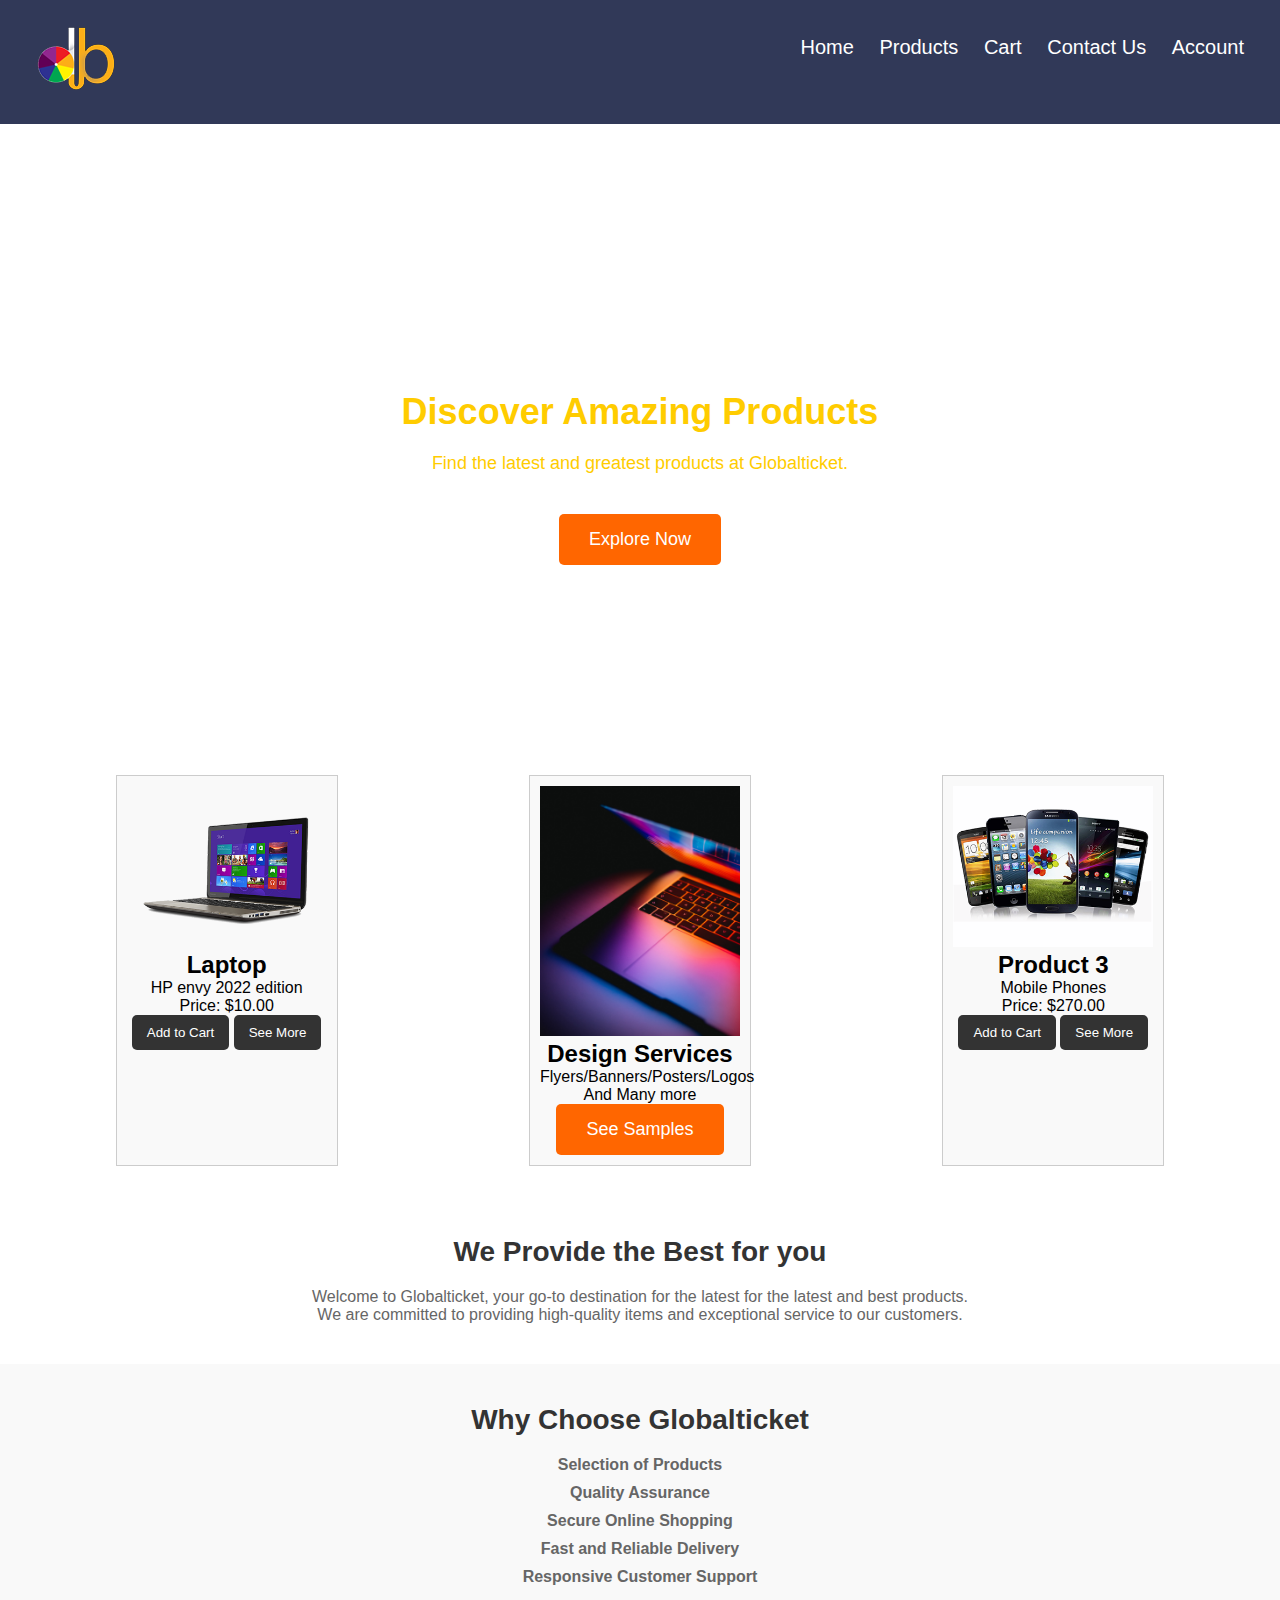
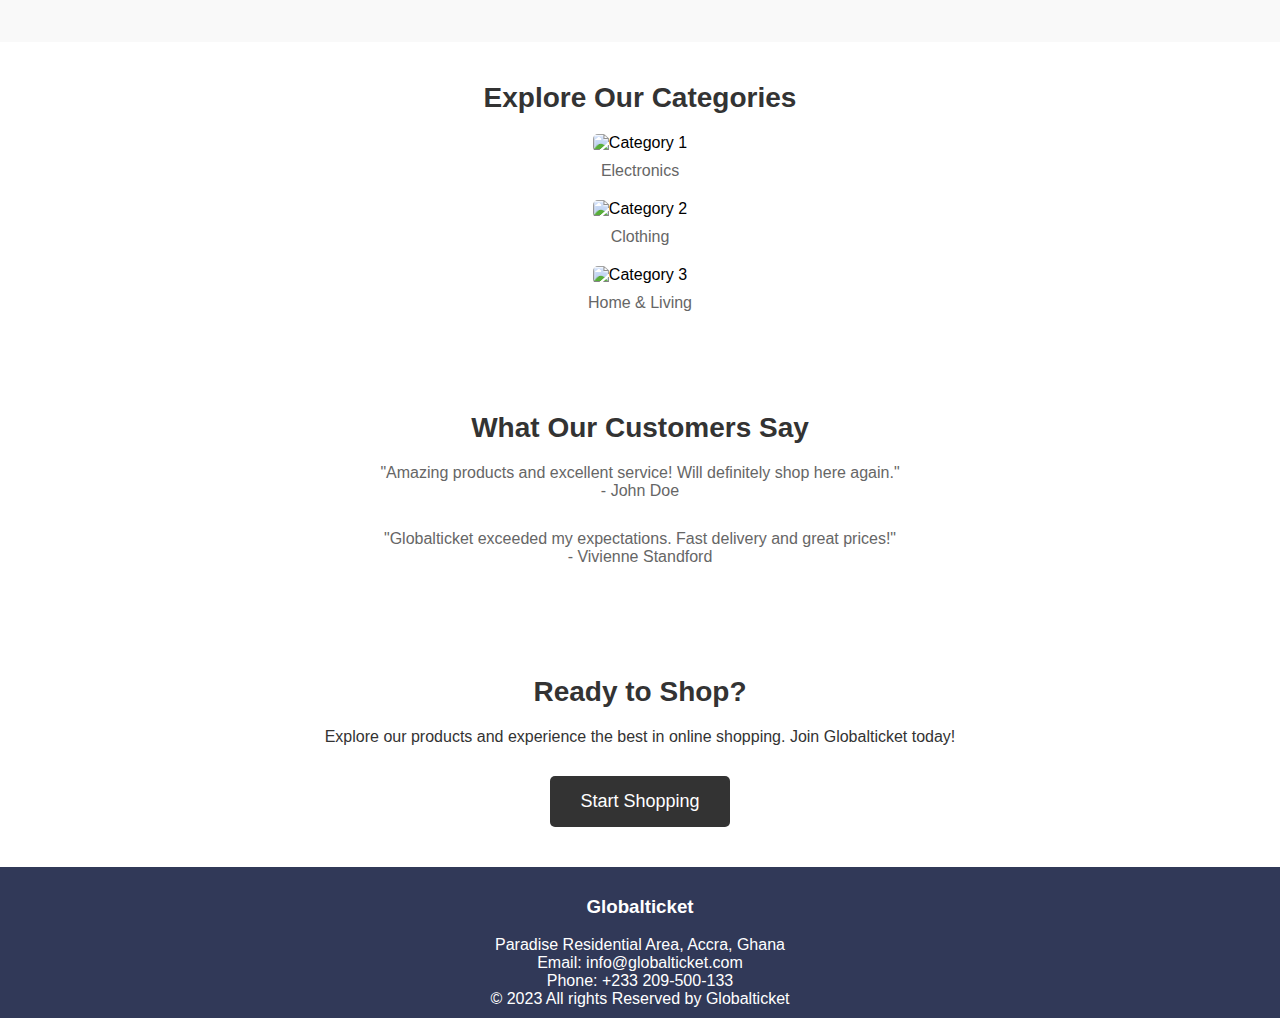
==== index.html @ 1ffaf7fc "Modifying the styles to suit mobile screen displays" ====
<!DOCTYPE html>
<html lang="en">
<head>
    <meta charset="UTF-8">
    <meta name="viewport" content="width=device-width, initial-scale=1.0">
    <link rel="icon" href="images/logo1.png" type="image/gif" />
    <title>Globalticket website</title>
    <link rel="stylesheet" type="text/css" href="css/style.css">
</head>
<body>
    <header>
        <!--Header logo-->
    <!-- <header class="hero-header">
        <link rel="icon" href="images/logo.png" type="image/gif" />
        <div class="logo-container">
        <a href="{{ url_for('index') }}" class="logo">
            <img src="images/logo.png" alt="Globalticket Logo">
        </a>
        </div> -->

        <div class="logo-container">
            <a href="/index.html" class="logo">
                <img src="images/logo.png" alt="Globalticket Logo">
            </a>
            </div>

    <!--Navigation tabs on the site-->
    <div class="header-content-alignment">       
        <nav>
            <ul>
                <li><a href="/index.html">Home</a></li>
                <li><a href="/product_list.html">Products</a></li>
                <li><a href="/cart.html">Cart</a></li>
                <li><a href="/contact_us.html">Contact Us</a></li>
                <li><a href="/account.html">Account</a></li>                
            </ul>
        </nav>
    
    </div>
    </header>
    
    
    
    <!--Introduction header-->
    <section class="hero-section hero-section-index">
        <h1>Welcome to Globalticket</h1>
        <h2>Discover Amazing Products</h2>
        <p>Find the latest and greatest products at Globalticket.</p>
        <a href="/products_list.html" class="explore-button">Explore Now</a>
    </section>

    <!--List of available products on the site-->
    <section class="product-list-index">
        <article class="product-index">
            <img src="/images/laptop-img.png" alt="Product 1">
            <h2>Laptop</h2>
            <p>HP envy 2022 edition</p>
            <p>Price: $10.00</p>
            <button>Add to Cart</button>
            <button>See More</button>
        </article>
        <article class="product-index">
            <img src="/images/Macbook.jpg" alt="Graphic designs">
            <h2>Design Services</h2>
            <p>Flyers/Banners/Posters/Logos</p>
            <p>And Many more</p>
            <!-- <button>Add to Cart</button> -->
            <!-- <button>See More</button> -->
            <a href="/graphic_designs.html" class="explore-button">See Samples</a>
        </article>
        <article class="product-index">
            <img src="/images/mobile-img.png" alt="Product 3">
            <h2>Product 3</h2>
            <p>Mobile Phones</p>
            <p>Price: $270.00</p>
            <button>Add to Cart</button>
            <button>See More</button>
        </article>
        
    </section>

    <!--Brief section about us-->
    <section class="about-section">
        <h2>We Provide the Best for you</h2>
        <p>
            Welcome to Globalticket, your go-to destination for the latest for the latest and best products. 
            <br>We are committed to providing high-quality items and exceptional service to our customers.
        </p>

    </section>

    <!--Benefits section-->
    <section class="benefits-section">
        <h2>Why Choose Globalticket</h2>
        <ul>
        <strong>
            <li>Selection of Products</li>
            <li>Quality Assurance</li>
            <li>Secure Online Shopping</li>
            <li>Fast and Reliable Delivery</li>
            <li>Responsive Customer Support</li>
        </strong>
        </ul>
    </section>

    <!--Category of services we deal with -->
    <section class="categories-section">
        <h2>Explore Our Categories</h2>
        <div class="category">
            <img src="images/category1.jpg" alt="Category 1">
            <p>Electronics</p>
        </div>
        <div class="category">
            <img src="images/category2.jpg" alt="Category 2">
            <p>Clothing</p>
        </div>
        <div class="category">
            <img src="images/category3.jpg" alt="Category 3">
            <p>Home & Living</p>
        </div>
    </section>

    <!--Section for testimonials -->
    <section class="testimonials-section">
        <h2>What Our Customers Say</h2>
        <div class="testimonial">
            <p>"Amazing products and excellent service! Will definitely shop here again."</p>
            <p>- John Doe</p>
        </div>
        <div class="testimonial">
            <p>"Globalticket exceeded my expectations. Fast delivery and great prices!"</p>
            <p>- Vivienne Standford</p>
        </div>
    </section>

    <!--Call-to-Action Section -->
    <section class="cta-section">
        <h2>Ready to Shop?</h2>
        <p>Explore our products and experience the best in online shopping. Join Globalticket today!</p>
        <a href="product_list.html" class="explore-button">Start Shopping</a>
    </section>

    <footer>
        <h3>Globalticket</h3>
            <p>Paradise Residential Area, Accra, Ghana</p>
            <p>Email: info@globalticket.com</p>
            <p>Phone: +233 209-500-133</p>
        <p>&copy; 2023 All rights Reserved by Globalticket</p>
    </footer>
</body>
</html>
---- css/style.css ----
/* Reset some default styles */
body, h1, h2, p {
    margin: 0;
    padding: 0;
}

/* Style the header */
header {
    background-color: #333;
    color: #fff;
    text-align: center;
    padding: 10px 0;
    overflow: hidden; /* Clear the float */
}

header h1 {
    font-size: 24px;
}

/* Style the navigation menu */
nav ul {
    list-style-type: none;
    text-align: right;
    font-size: 20px;
}

nav ul li {
    display: inline;
    margin-right: 20px;
}

nav a {
    color: #fff;
    text-decoration: none;
}

nav li a:hover {
    background-color: #ffcc00; /* Change the background color on hover to light yellow */
}

/* Style the product list */
.product-list {
    display: flex;
    flex-wrap: wrap;
    justify-content: space-around;
    margin: 20px;
}

.product {
    border: 1px solid #ccc;
    padding: 10px;
    margin: 10px;
    text-align: center;
    max-width: 200px;
    background-color: #f9f9f9;
}

.product img {
    max-width: 100%;
}

.product button {
    background-color: #333;
    color: #fff;
    border: none;
    padding: 5px 10px;
    cursor: pointer;
}

/* Style the product list-index page */
.product-list-index {
    display: flex;
    flex-wrap: wrap;
    justify-content: space-around;
    margin: 20px;
}

.product-index {
    border: 1px solid #ccc;
    padding: 10px;
    margin: 10px;
    text-align: center;
    max-width: 200px;
    background-color: #f9f9f9;
}

.product-index img {
    max-width: 100%;
}

/* product-index button {
    background-color: #333; 
    color: #fff;
    border: none;
    padding: 5px 10px;
    cursor: pointer;
} */

/* Style the footer for the index.html page */
body footer {
    text-align: center;
    padding: 10px 0;
    background-color: #313958;
    color: #fff; /*colour for the footer text>*/
}

/* contact_us page*/

body {
    font-family: 'Arial', sans-serif;
    margin: 0;
    padding: 0;
    
}

header {
    background-color: #313958;
    color: #fff;
    text-align: center;
    padding: 1em;
    overflow: hidden; /* Clear the float */
}

.contact-form {
    max-width: 600px;
    margin: 20px auto;
    padding: 20px;
    border: 1px solid #ddd;
    border-radius: 5px;
    background-color: #f5f5f5;
}

label {
    display: block;
    margin-bottom: 8px;
}

input,
textarea {
    width: 100%;
    padding: 8px;
    margin-bottom: 15px;
    box-sizing: border-box;
}

button {
    background-color: #333;
    color: #fff;
    padding: 10px 15px;
    border: none;
    border-radius: 5px;
    cursor: pointer;
}

button:hover {
    background-color: #555;
}

/* footer {
    text-align: center;
    padding: 10px;
    background-color: #333;
    color: #fff;
} */


.hero-section-index {
    background-image: url('/images/black-friday-sales-arrangement-with-shopping-cart.jpg');
    background-size: cover;
    color: #fff;
    text-align: center;
    padding: 180px 20px;
}

.hero-section-products {
    background-image: url('/images/modern-stationary-collection-arrangement.jpg');
    background-size: cover;
    /*color: #fff;*/
    text-align: center;
    padding: 180px 20px;
}

.graphics {
    background-image: url('/images/graphic_background.jpg');
    background-size: cover;
    text-align: center;
    padding: 180px 20px;
    }

.hero-section-products h2,
.hero-section-products p {
    color: #fff;
}

.graphics {
    /* color: #fff; */
    color: #ffcc00;
    text-align: center;
}

.graphics h1 {
    color:#fff;
    font-size: 36px;
}

.graphics p{
    font-size: 24px;
}

.hero-section h2 {
    font-size: 36px;
    margin-bottom: 20px;
    margin-top: 50px;
    color: #ffcc00;
}

.hero-section p {
    font-size: 18px;
    margin-bottom: 40px;
    margin-top: 20px;
    color: #ffcc00;
}

.explore-button {
    display: inline-block;
    background-color: #ff6600; /* Orange color */
    color: #fff;
    padding: 15px 30px;
    font-size: 18px;
    text-decoration: none;
    border-radius: 5px;
    transition: background-color 0.3s ease;
}

.explore-button:hover {
    background-color: #e65c00; /* Darker shade on hover */
}

/* Update product entry styles if needed */
.product {
    border: 1px solid #ddd;
    padding: 50px;
    margin: 50px;
    text-align: center;
    max-width: 200px;
    background-color: #f9f9f9;
    transition: transform 0.3s ease;
}

.product:hover {
    transform: scale(1.05);
}

.hero-header {
    position: relative;
    text-align: center;
    color: #fff;
}

/* Container for the logo */
.logo-container {
    float: left;
}

/* Container for the header content (title and navigation) */
/* This aligns the navigation items */
.header-content{
    /* float: center; */
    text-align: right;
    max-width: 70%; /* Adjust the width as needed */
    background-color: #313958;
}

/* Adjustments for smaller screens */
@media screen and (max-width: 768px) {
    /* Reset the float for responsiveness */
    .logo-container,
     .header-content {
        float: none;
        text-align: right;
        max-width: 100%;
    } 
}

/* Style the about-section */
.about-section {
    text-align: center;
    padding: 40px;
}

.about-section h2 {
    font-size: 28px;
    margin-bottom: 20px;
    color: #333;
}

.about-section p {
    font-size: 16px;
    color: #666;
}

/* Style the benefits-section */
.benefits-section {
    background-color: #f9f9f9;
    padding: 40px;
    text-align: center;
}

.benefits-section h2 {
    font-size: 28px;
    margin-bottom: 20px;
    color: #333;
}

.benefits-section ul {
    list-style-type: none;
    padding: 0;
}

.benefits-section li {
    font-size: 16px;
    color: #666;
    margin-bottom: 10px;
}

/* Style the categories-section */
.categories-section {
    background-color: #fff;
    padding: 40px;
    text-align: center;
}

.categories-section h2 {
    font-size: 28px;
    margin-bottom: 20px;
    color: #333;
}

.category {
    margin-bottom: 20px;
}

.category img {
    max-width: 100%;
    border-radius: 5px;
}

.category p {
    font-size: 16px;
    color: #666;
    margin-top: 10px;
}

/* Style the testimonials-section */
.testimonials-section {
    padding: 40px;
    text-align: center;
}

.testimonials-section h2 {
    font-size: 28px;
    margin-bottom: 20px;
    color: #333;
}

.testimonial {
    margin-bottom: 30px;
}

.testimonial p {
    font-size: 16px;
    color: #666;
}

.testimonial strong {
    font-weight: bold;
    color: #333;
}

/* Style the cta-section */
.cta-section {
    color: #333;
    text-align: center;
    padding: 40px;
}

.cta-section h2 {
    font-size: 28px;
    margin-bottom: 20px;
}

.cta-section p {
    font-size: 16px;
    margin-bottom: 30px;
}

.cta-section .explore-button {
    display: inline-block;
    background-color: #333;
    color: #fff;
    padding: 15px 30px;
    font-size: 18px;
    text-decoration: none;
    border-radius: 5px;
    transition: background-color 0.3s ease;
}

.cta-section .explore-button:hover {
    background-color: #555;
}

.hero-section-products h2,
.hero-section-products p {
    color: #fff;
    font-size: 24px; 
}

/* Add these styles for product boxes */
.product-graphics {
    border: 1px solid #ccc;
    padding: 70px;
    margin: 10px;
    text-align: center;
    max-width: 200px;
    background-color: #f9f9f9;
}

.product-graphics img {
    max-width: 100%;
}

.product-graphics button {
    background-color: #333;
    color: #fff;
    border: none;
    padding: 5px 10px;
    cursor: pointer;
}

.product-graphics button:hover {
    background-color: #555;
}

/* Adjustments for smaller screens */
@media screen and (max-width: 768px) {
    .product-graphics {
        max-width: 100%; /* Adjust the width as needed for smaller screens */
    }

    header h1 {
        font-size: 20px; /* Adjust the font size for smaller screens */
    }

    nav ul {
        font-size: 16px; /* Adjust the font size for the navigation menu on smaller screens */
    }

    nav ul li {
        display: block;
        margin-right: 0;
        margin-bottom: 10px; /* Add some space between navigation items */
    }

    .product, .product-index, .product-graphics {
        max-width: 100%; /* Adjust the width for product boxes on smaller screens */
        padding: 20px; /* Adjust the padding for better spacing on smaller screens */
    }

    .hero-section h2,
    .hero-section p,
    .hero-section-products h2,
    .hero-section-products p,
    .graphics h1,
    .graphics p {
        font-size: 24px; /* Adjust the font size for hero sections and graphics on smaller screens */
    }

    .cta-section h2,
    .cta-section p {
        font-size: 20px; /* Adjust the font size for CTA section on smaller screens */
        margin-bottom: 20px; /* Add some space between heading and paragraph */
    }

    .cta-section .explore-button {
        font-size: 16px; /* Adjust the font size for the explore button on smaller screens */
    }

    /* Add more specific adjustments as needed */
}
}
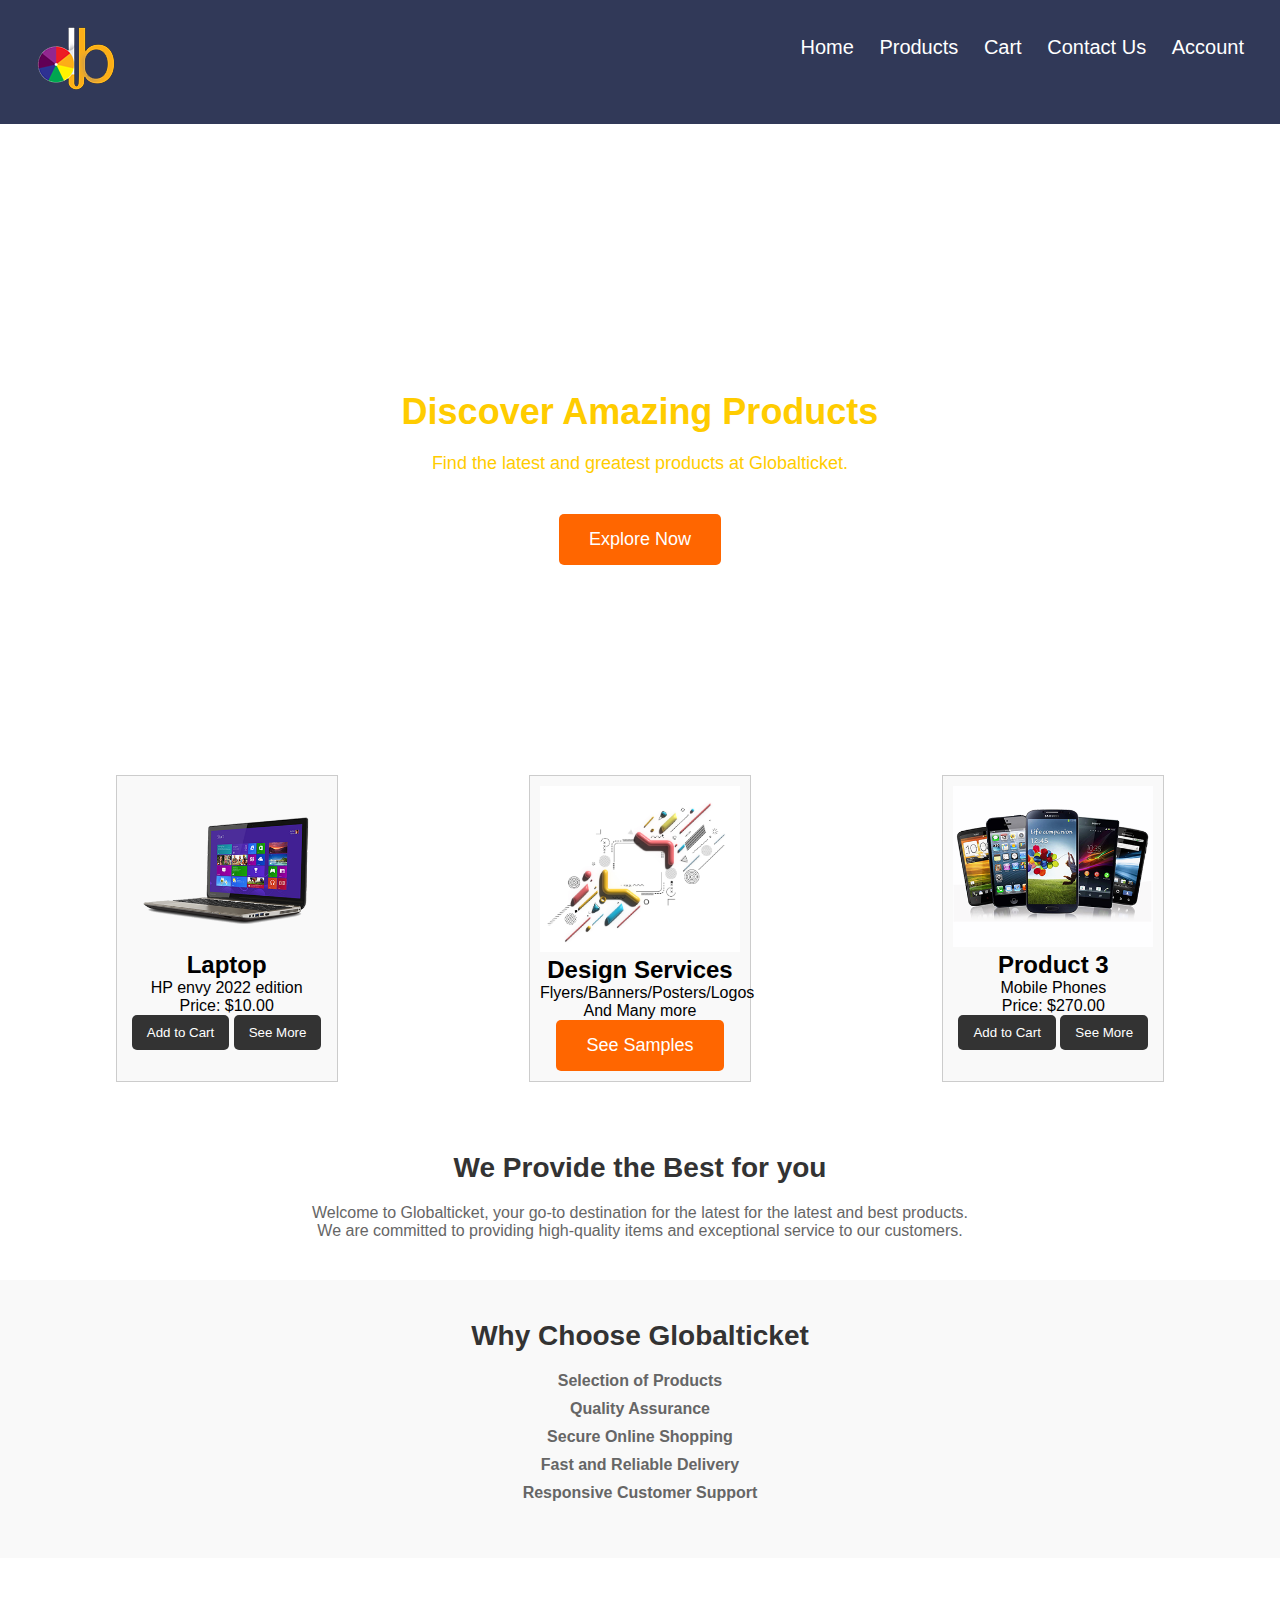
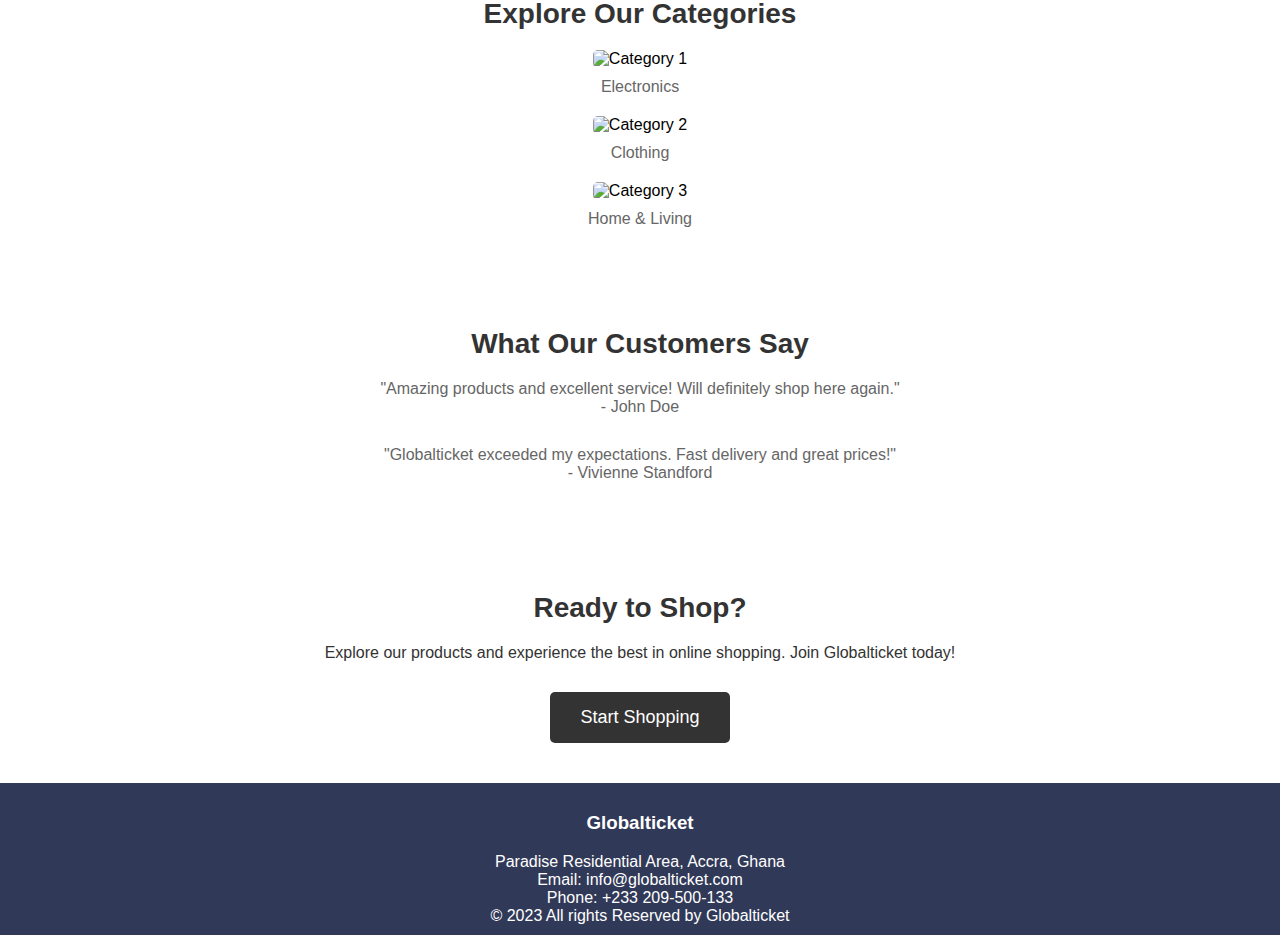
==== commit 98317707: "Updated homepage" ====
--- a/index.html
+++ b/index.html
@@ -60,7 +60,7 @@
             <button>See More</button>
         </article>
         <article class="product-index">
-            <img src="/images/Macbook.jpg" alt="Graphic designs">
+            <img src="/images/abstract-banner-lego-art-poster-design.jpg" alt="Graphic designs">
             <h2>Design Services</h2>
             <p>Flyers/Banners/Posters/Logos</p>
             <p>And Many more</p>
--- a/css/style.css
+++ b/css/style.css
@@ -165,7 +165,7 @@
 
 
 .hero-section-index {
-    background-image: url('/images/black-friday-sales-arrangement-with-shopping-cart.jpg');
+    background-image: url('/images/top-view-work-desk-with-coffee-keyboard.jpg');
     background-size: cover;
     color: #fff;
     text-align: center;
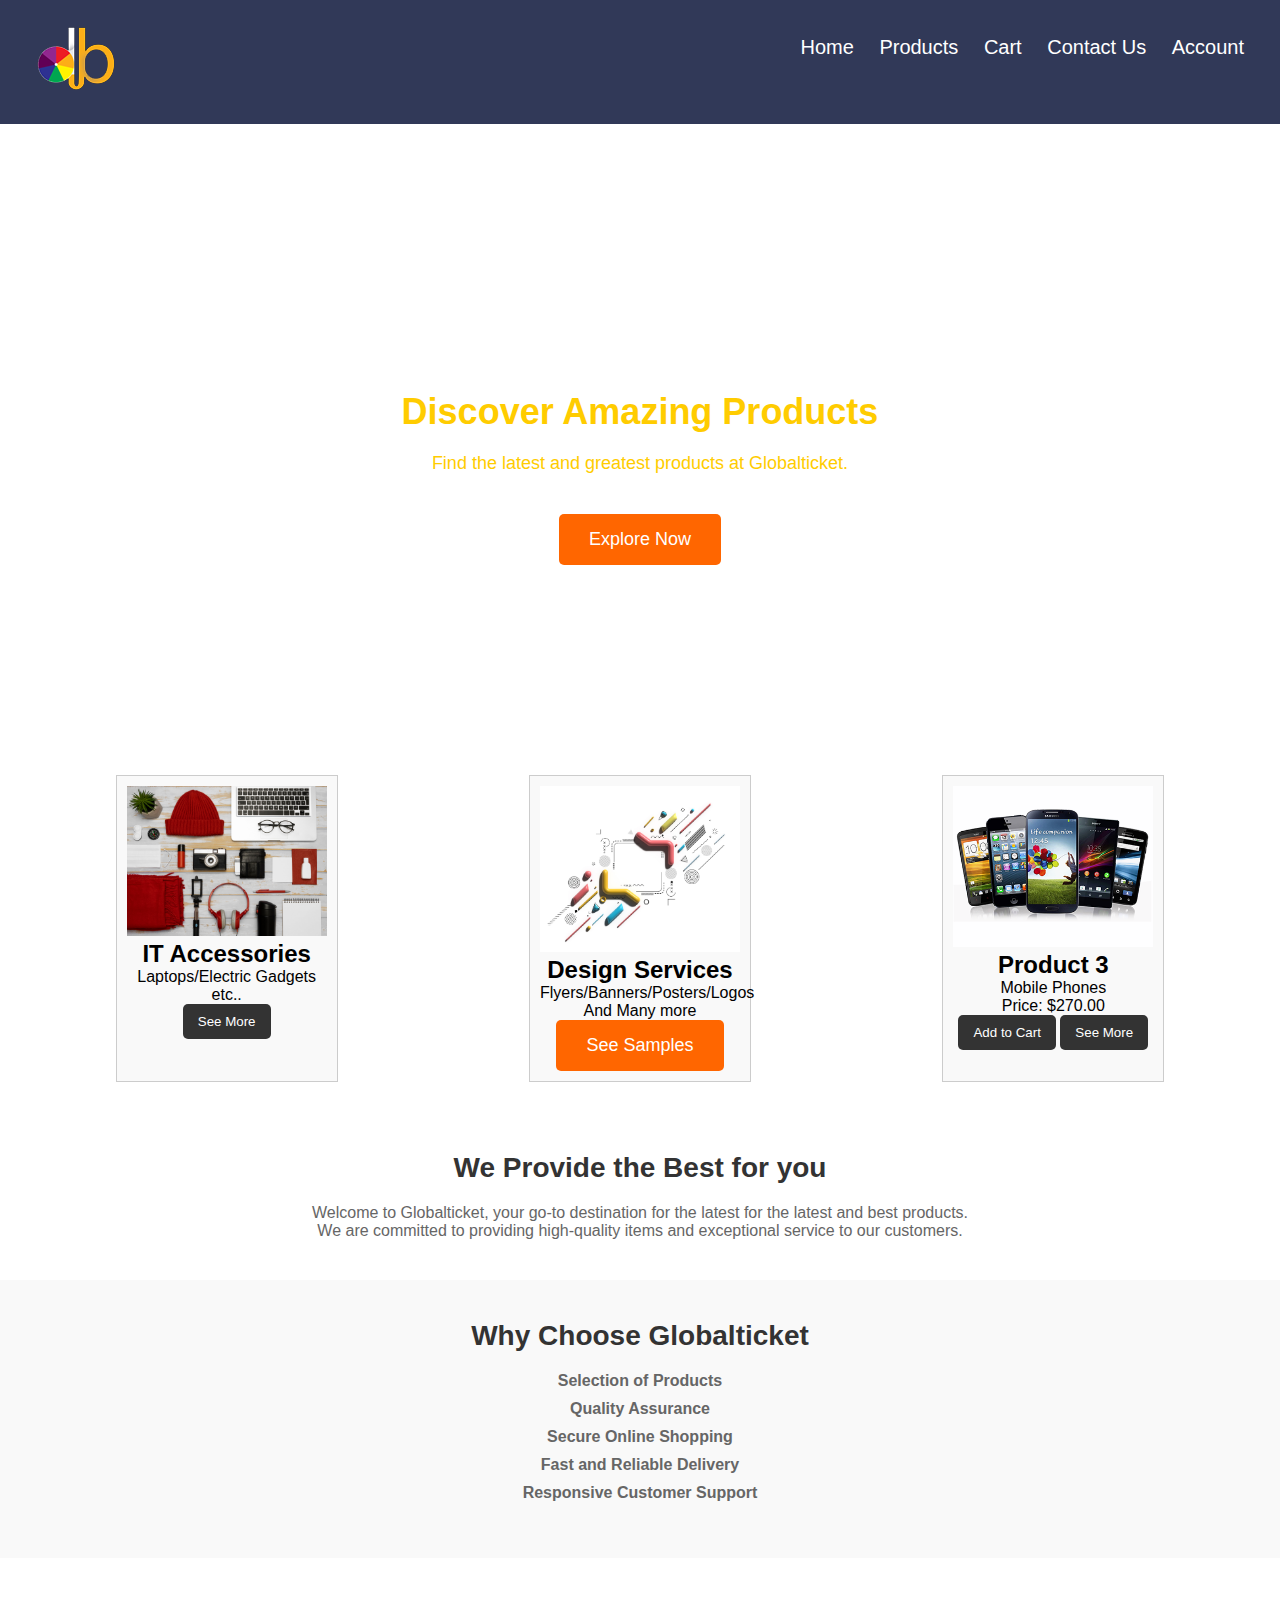
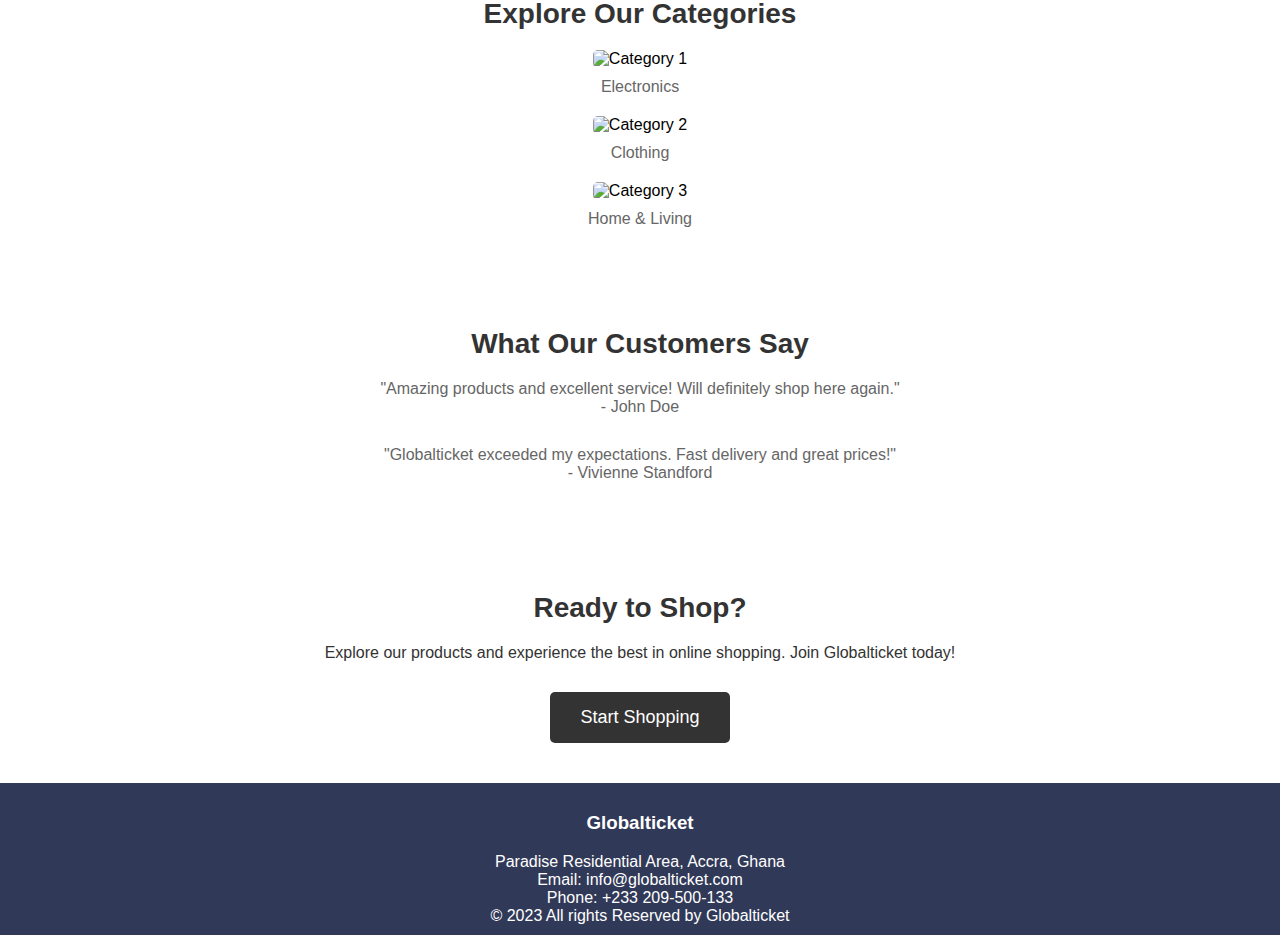
==== commit 0fde1c72: "Updated homepage" ====
--- a/index.html
+++ b/index.html
@@ -52,12 +52,10 @@
     <!--List of available products on the site-->
     <section class="product-list-index">
         <article class="product-index">
-            <img src="/images/laptop-img.png" alt="Product 1">
-            <h2>Laptop</h2>
-            <p>HP envy 2022 edition</p>
-            <p>Price: $10.00</p>
-            <button>Add to Cart</button>
-            <button>See More</button>
+            <img src="/images/travel-still-life-pack.jpg" alt="Product 1">
+            <h2>IT Accessories</h2>
+            <p>Laptops/Electric Gadgets etc..</p>
+            <button href="/products_list.html">See More</button>
         </article>
         <article class="product-index">
             <img src="/images/abstract-banner-lego-art-poster-design.jpg" alt="Graphic designs">
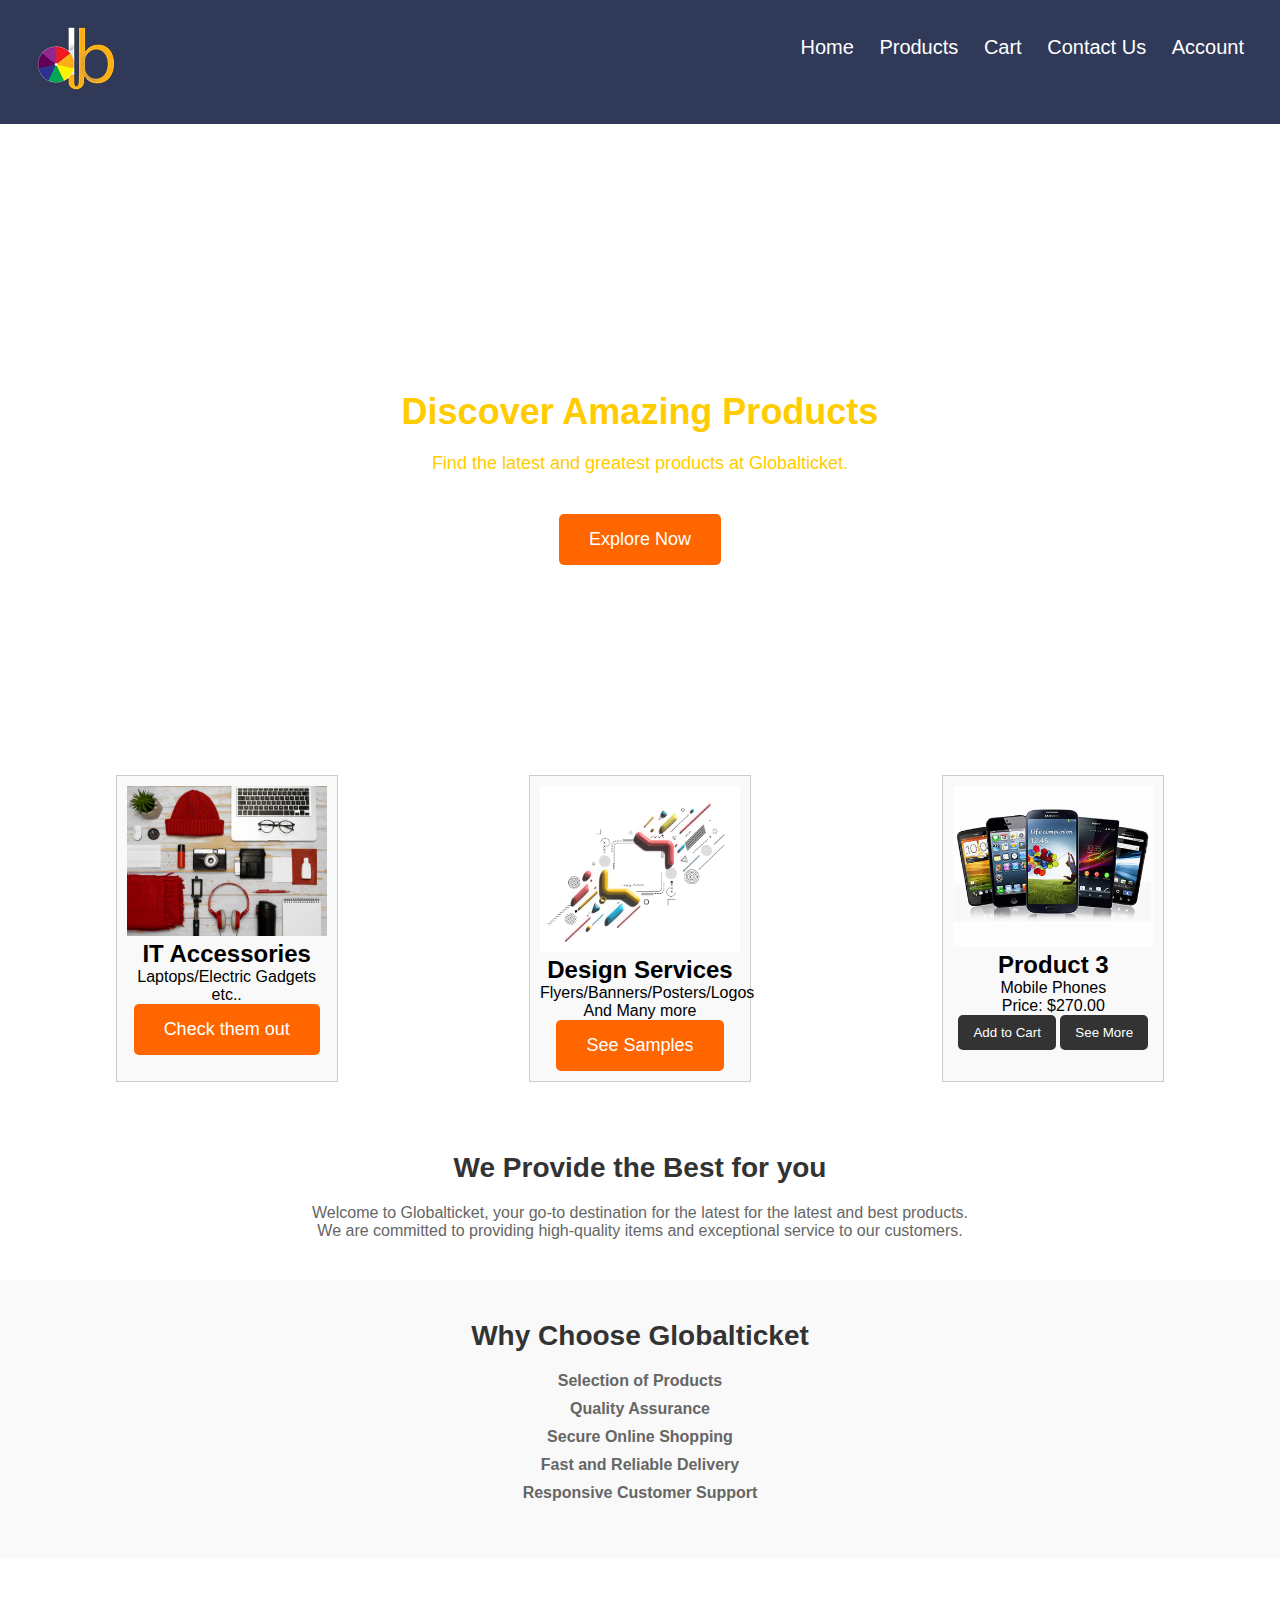
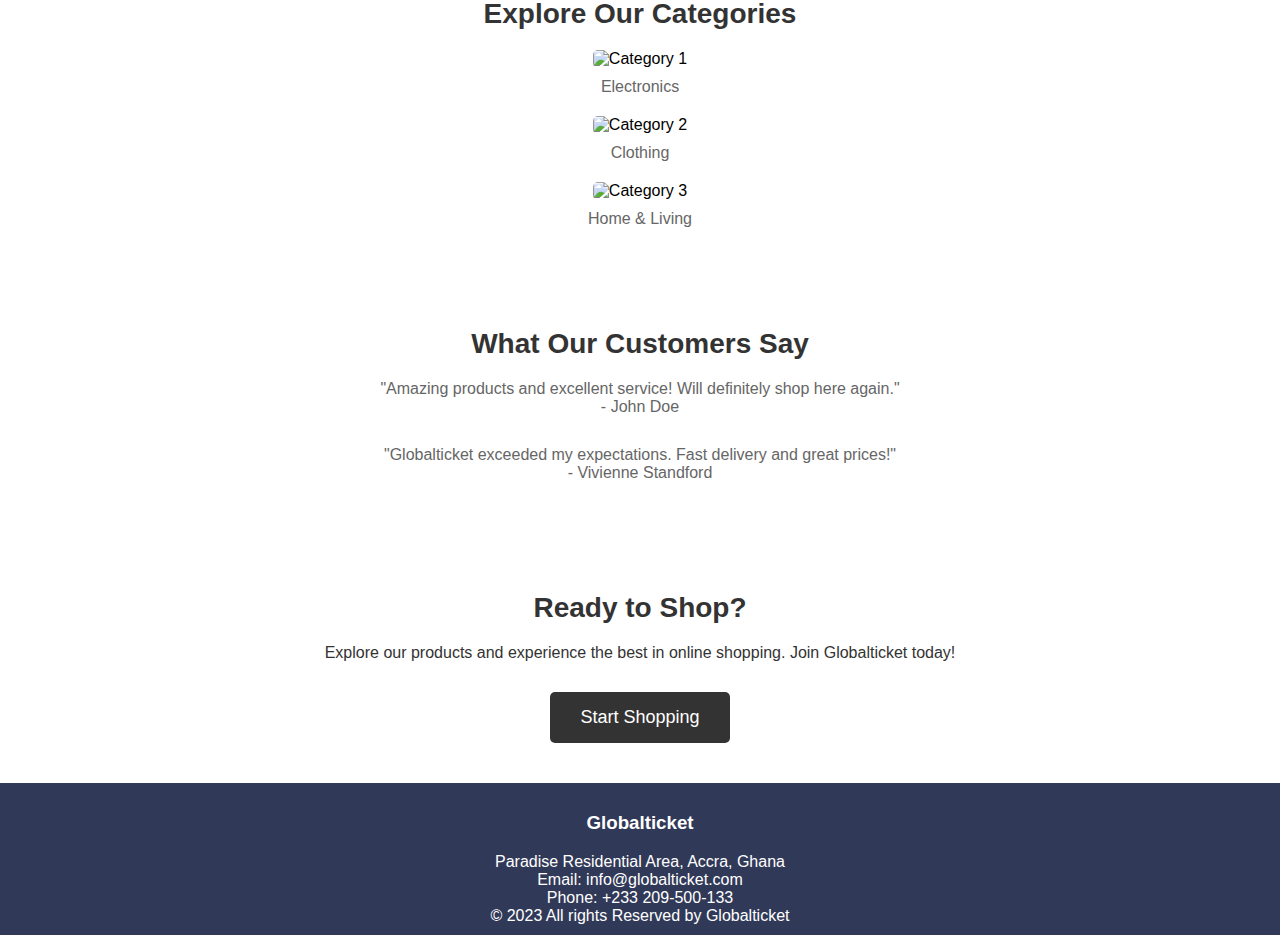
==== commit 91ca0404: "Updated homepage" ====
--- a/index.html
+++ b/index.html
@@ -46,7 +46,7 @@
         <h1>Welcome to Globalticket</h1>
         <h2>Discover Amazing Products</h2>
         <p>Find the latest and greatest products at Globalticket.</p>
-        <a href="/products_list.html" class="explore-button">Explore Now</a>
+        <a href="/product_list.html" class="explore-button">Explore Now</a>
     </section>
 
     <!--List of available products on the site-->
@@ -55,7 +55,7 @@
             <img src="/images/travel-still-life-pack.jpg" alt="Product 1">
             <h2>IT Accessories</h2>
             <p>Laptops/Electric Gadgets etc..</p>
-            <button href="/products_list.html">See More</button>
+            <a href="/product_list.html" class="explore-button">Check them out</a>
         </article>
         <article class="product-index">
             <img src="/images/abstract-banner-lego-art-poster-design.jpg" alt="Graphic designs">
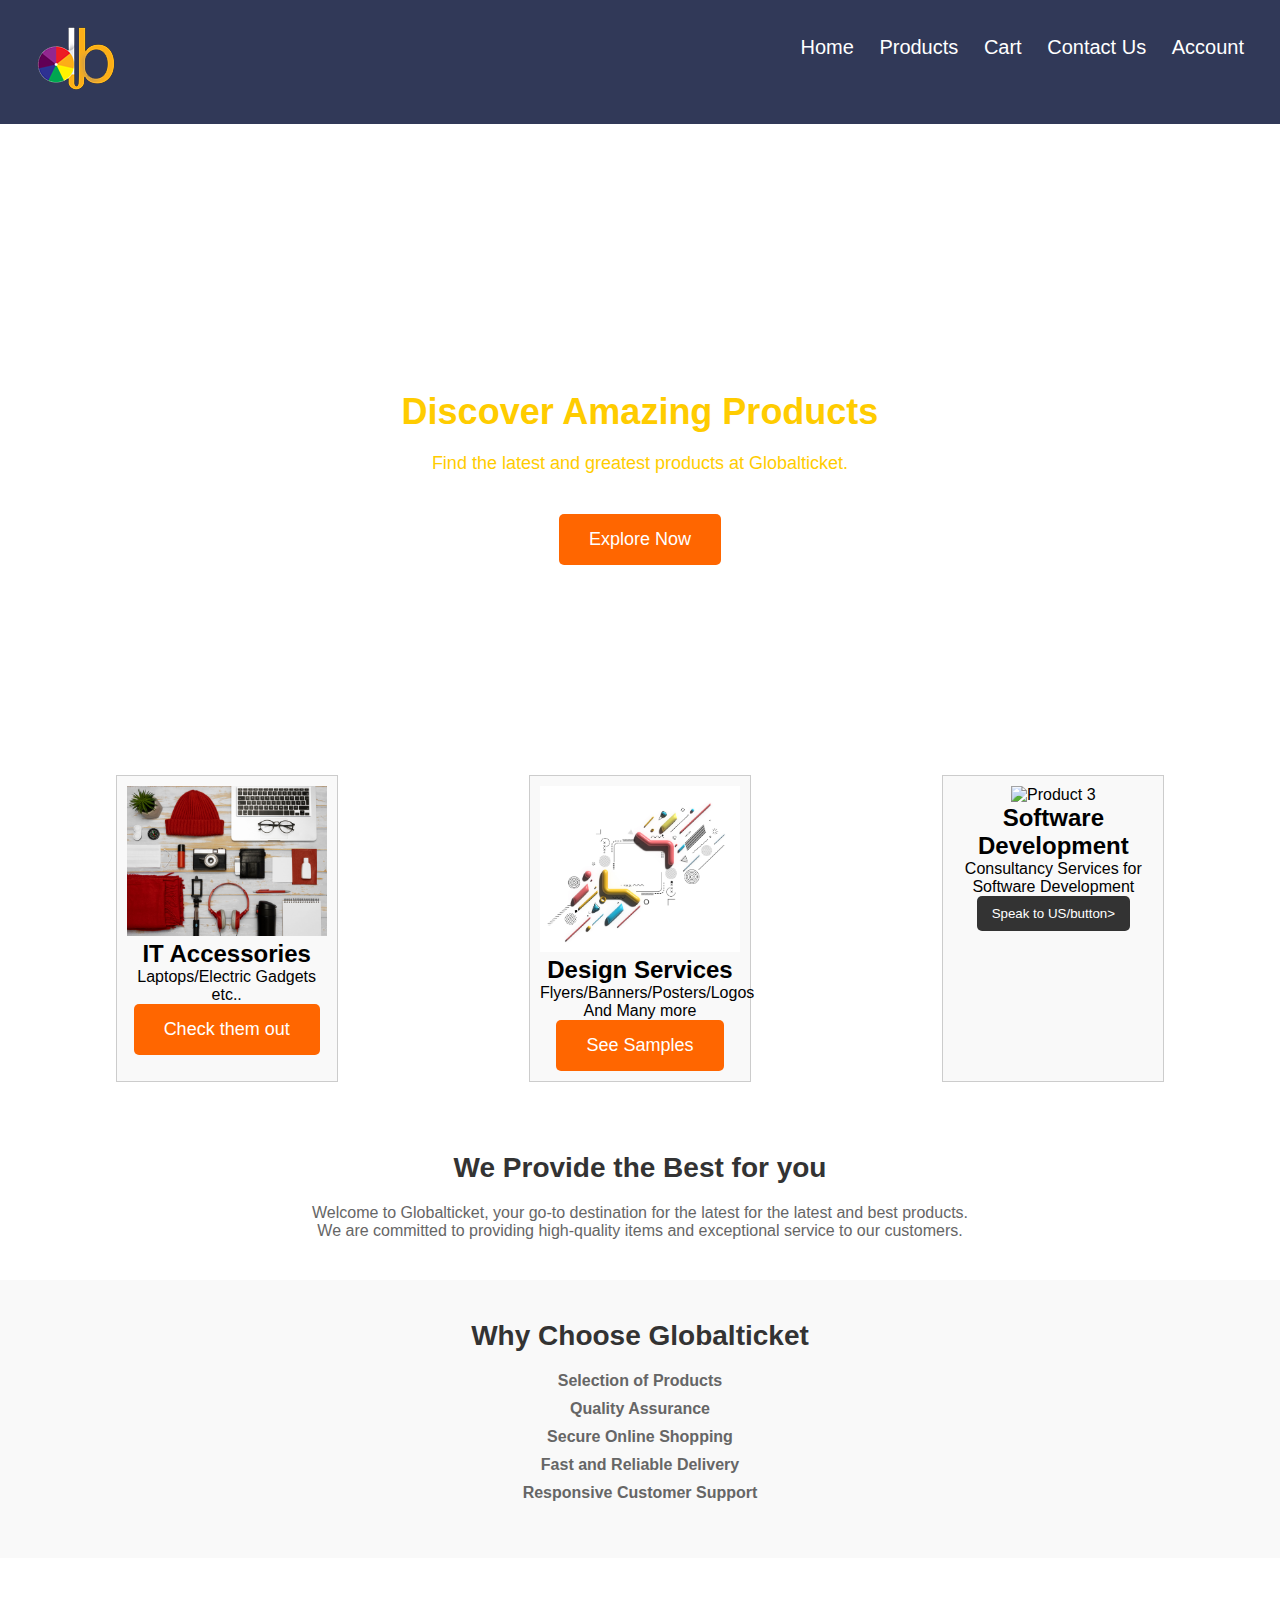
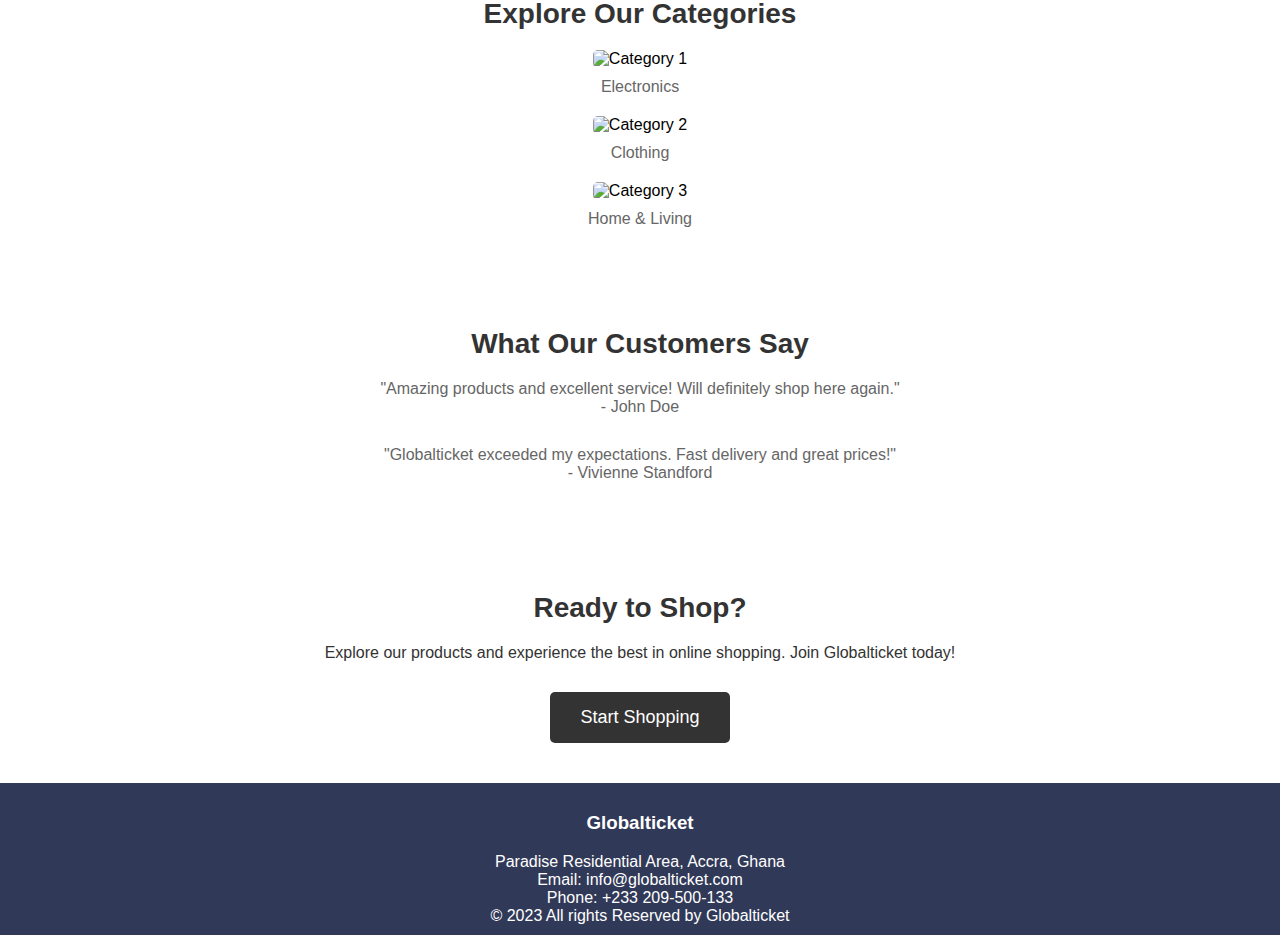
==== commit 8ac4f3a0: "Updated homepage" ====
--- a/index.html
+++ b/index.html
@@ -67,12 +67,10 @@
             <a href="/graphic_designs.html" class="explore-button">See Samples</a>
         </article>
         <article class="product-index">
-            <img src="/images/mobile-img.png" alt="Product 3">
-            <h2>Product 3</h2>
-            <p>Mobile Phones</p>
-            <p>Price: $270.00</p>
-            <button>Add to Cart</button>
-            <button>See More</button>
+            <img src="static/images/mobile-img.png" alt="Product 3">
+            <h2>Software Development</h2>
+            <p>Consultancy Services for Software Development</p>
+            <button>Speak to US/button>
         </article>
         
     </section>
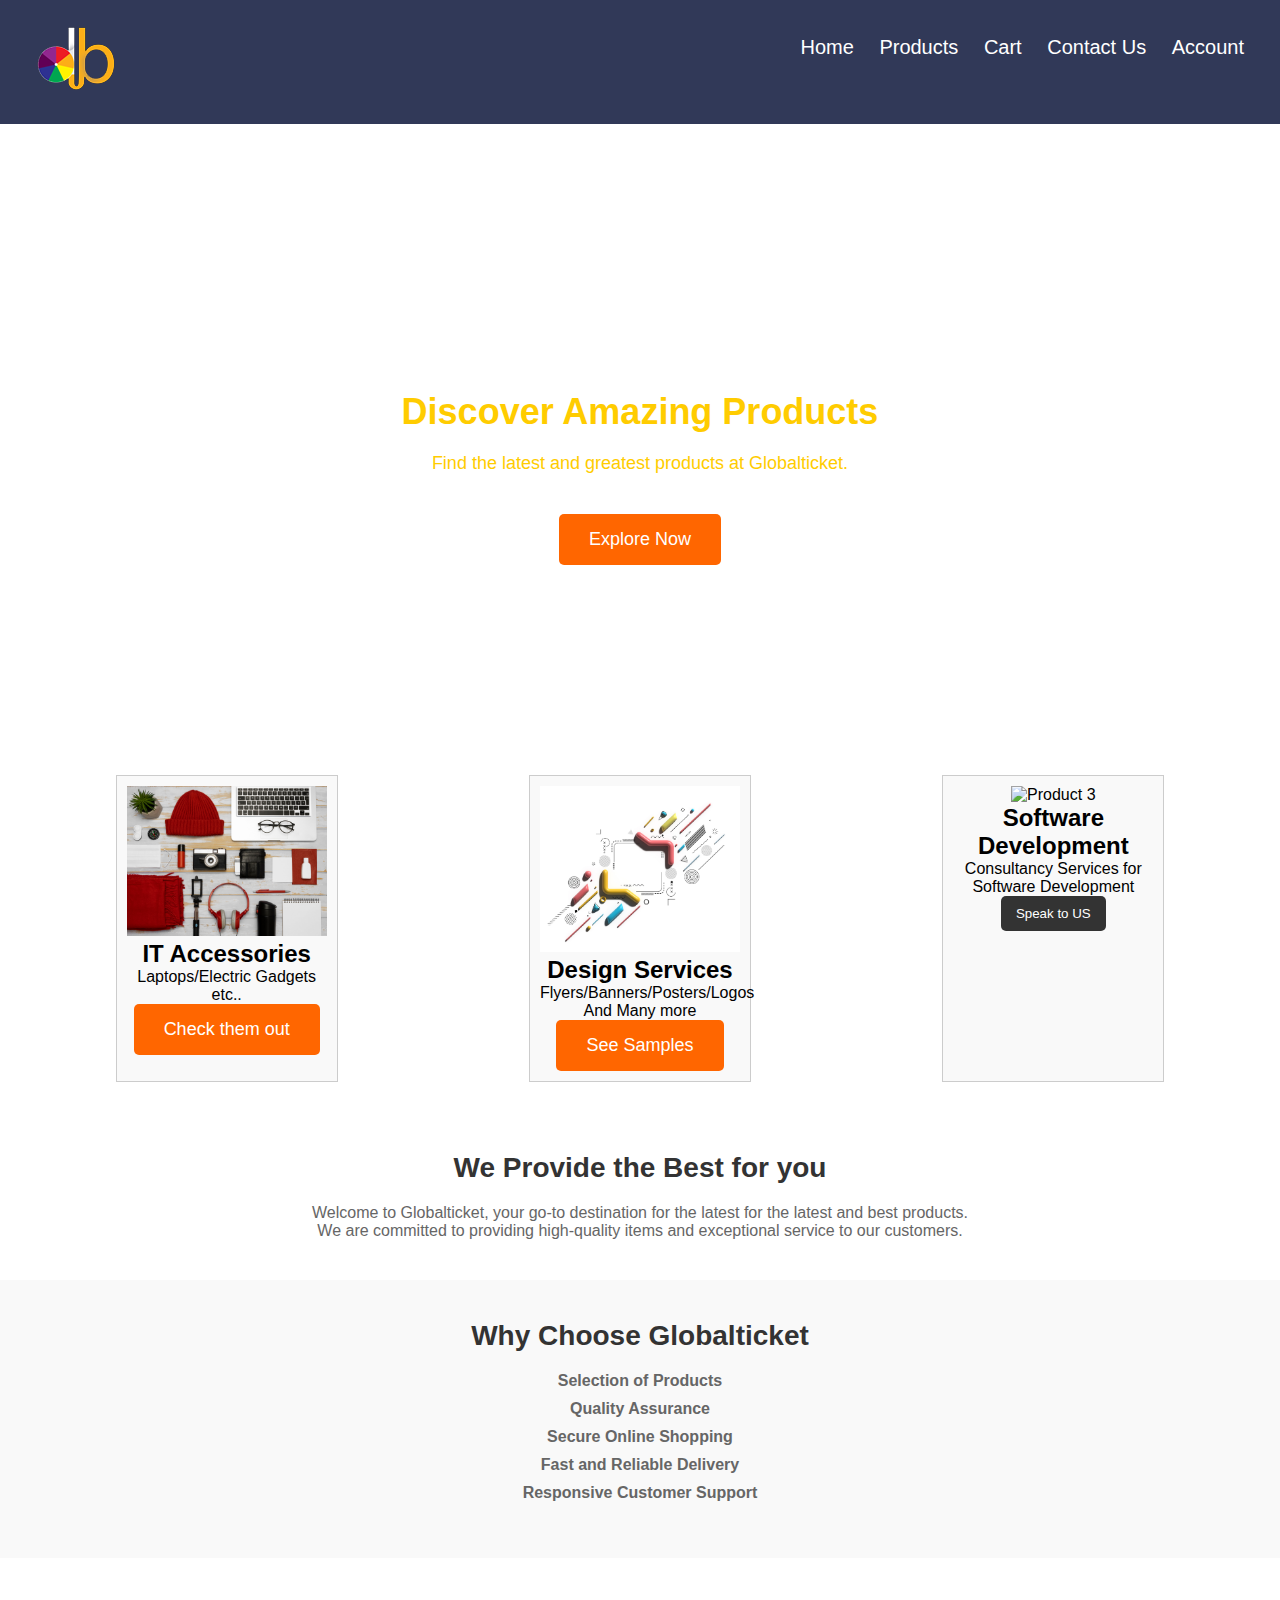
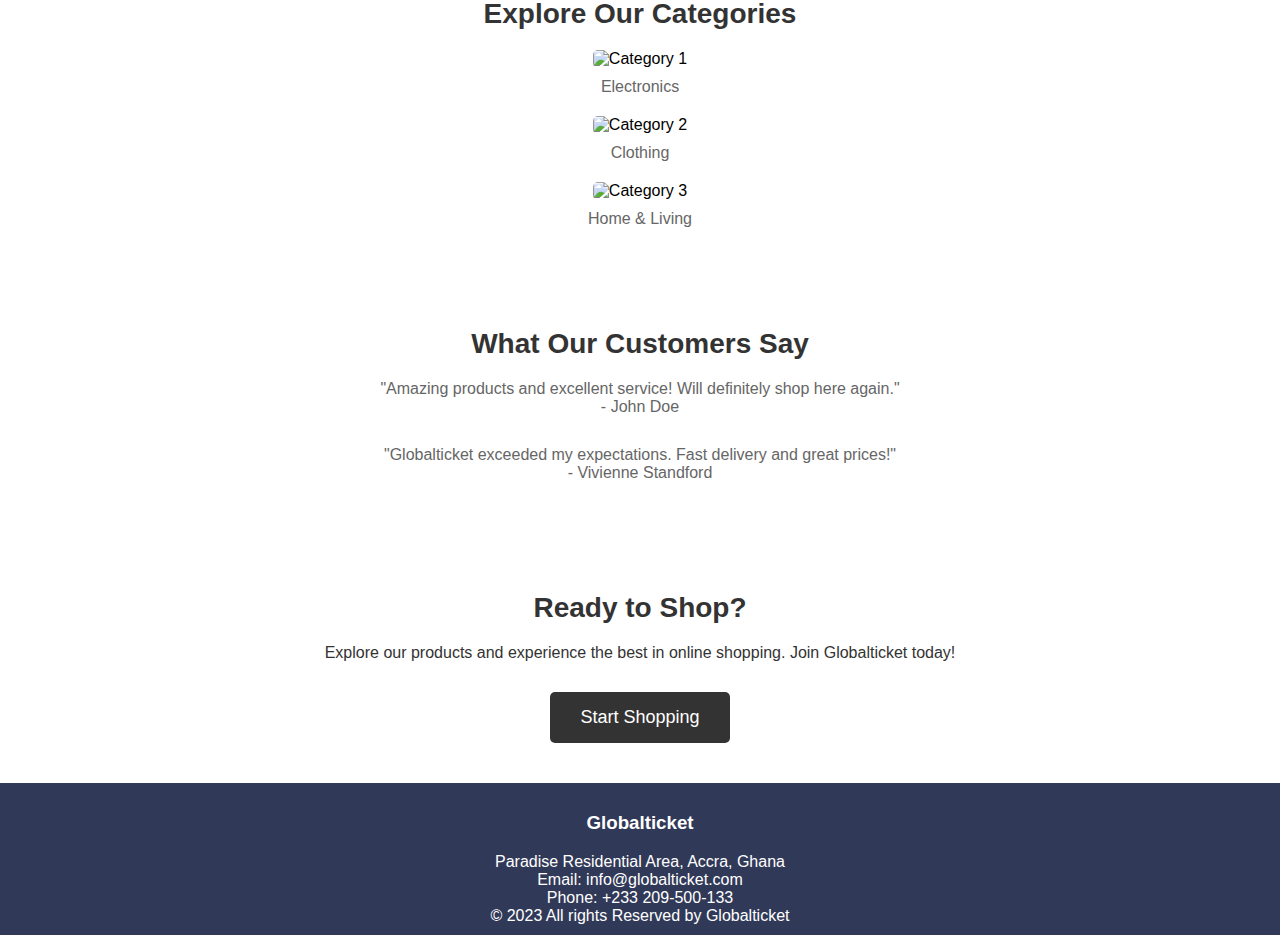
==== commit a72f0ee8: "Updated homepage" ====
--- a/index.html
+++ b/index.html
@@ -67,10 +67,10 @@
             <a href="/graphic_designs.html" class="explore-button">See Samples</a>
         </article>
         <article class="product-index">
-            <img src="static/images/mobile-img.png" alt="Product 3">
+            <img src="static/images/programming-background-collage.jpg" alt="Product 3">
             <h2>Software Development</h2>
             <p>Consultancy Services for Software Development</p>
-            <button>Speak to US/button>
+            <button>Speak to US</button>
         </article>
         
     </section>
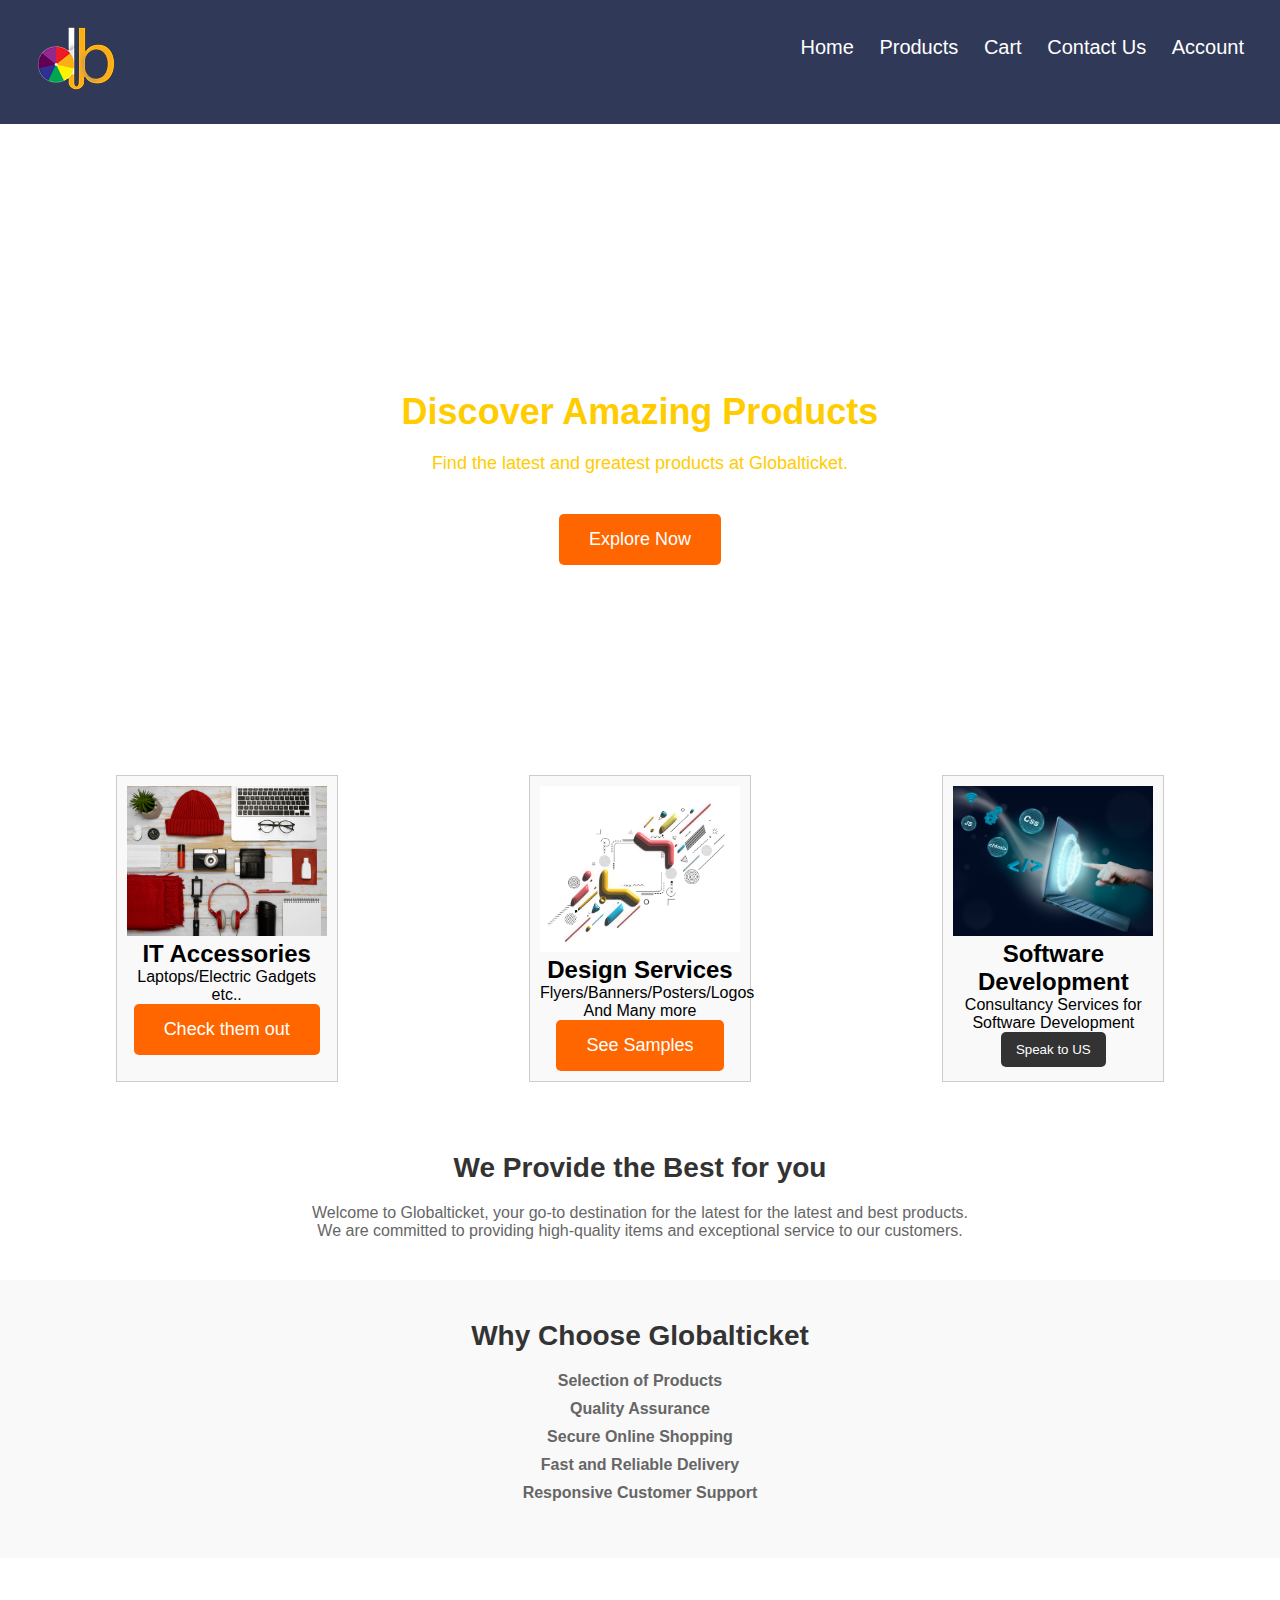
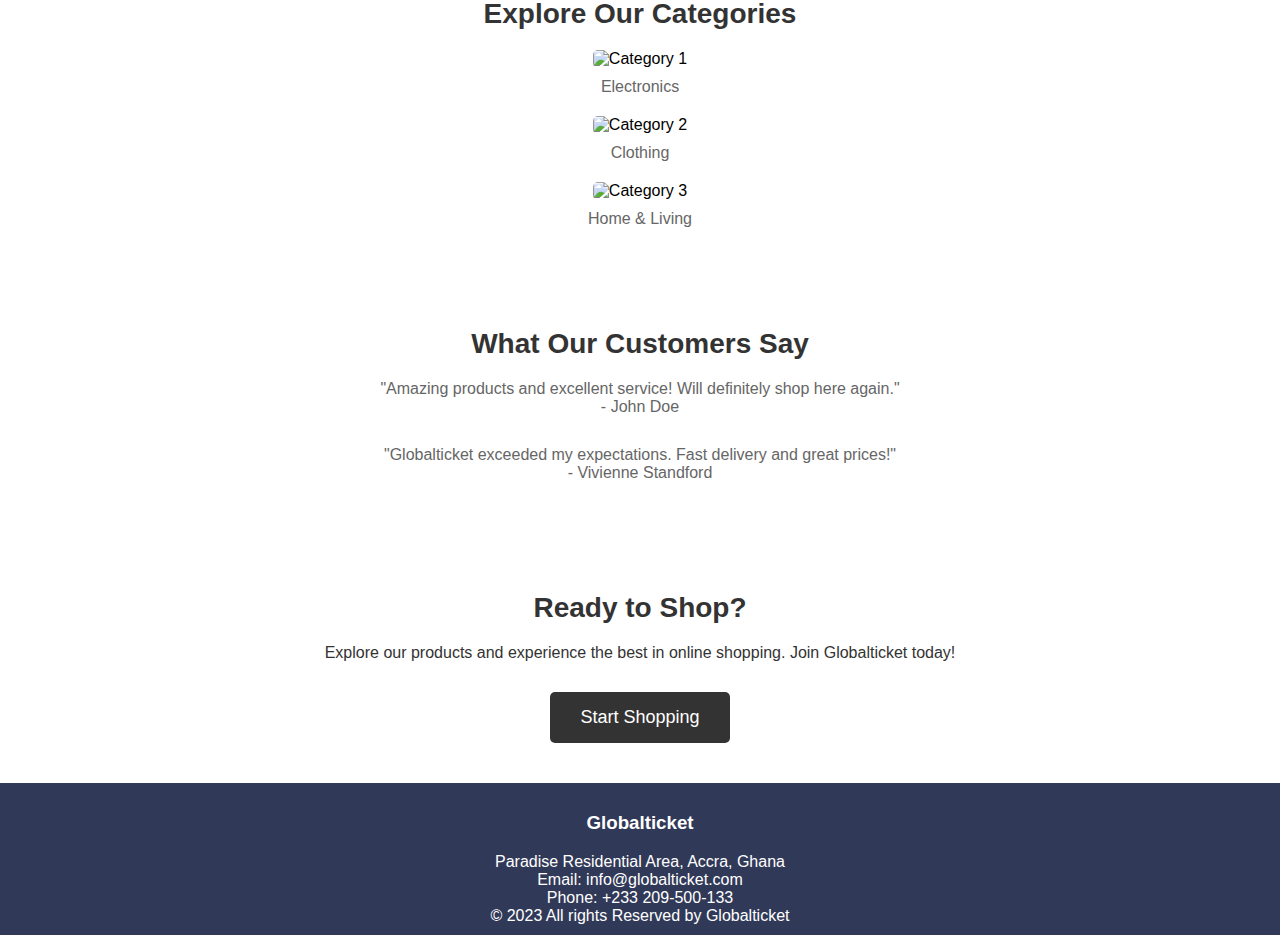
==== commit 15b2b642: "Updated homepage" ====
--- a/index.html
+++ b/index.html
@@ -67,7 +67,7 @@
             <a href="/graphic_designs.html" class="explore-button">See Samples</a>
         </article>
         <article class="product-index">
-            <img src="static/images/programming-background-collage.jpg" alt="Product 3">
+            <img src="/images/programming-background-collage.jpg" alt="Product 3">
             <h2>Software Development</h2>
             <p>Consultancy Services for Software Development</p>
             <button>Speak to US</button>
--- a/css/style.css
+++ b/css/style.css
@@ -423,10 +423,13 @@
     text-align: center;
     max-width: 200px;
     background-color: #f9f9f9;
+    box-sizing: border-box;
 }
 
 .product-graphics img {
     max-width: 100%;
+    width: 100%;
+    height: auto;
 }
 
 .product-graphics button {
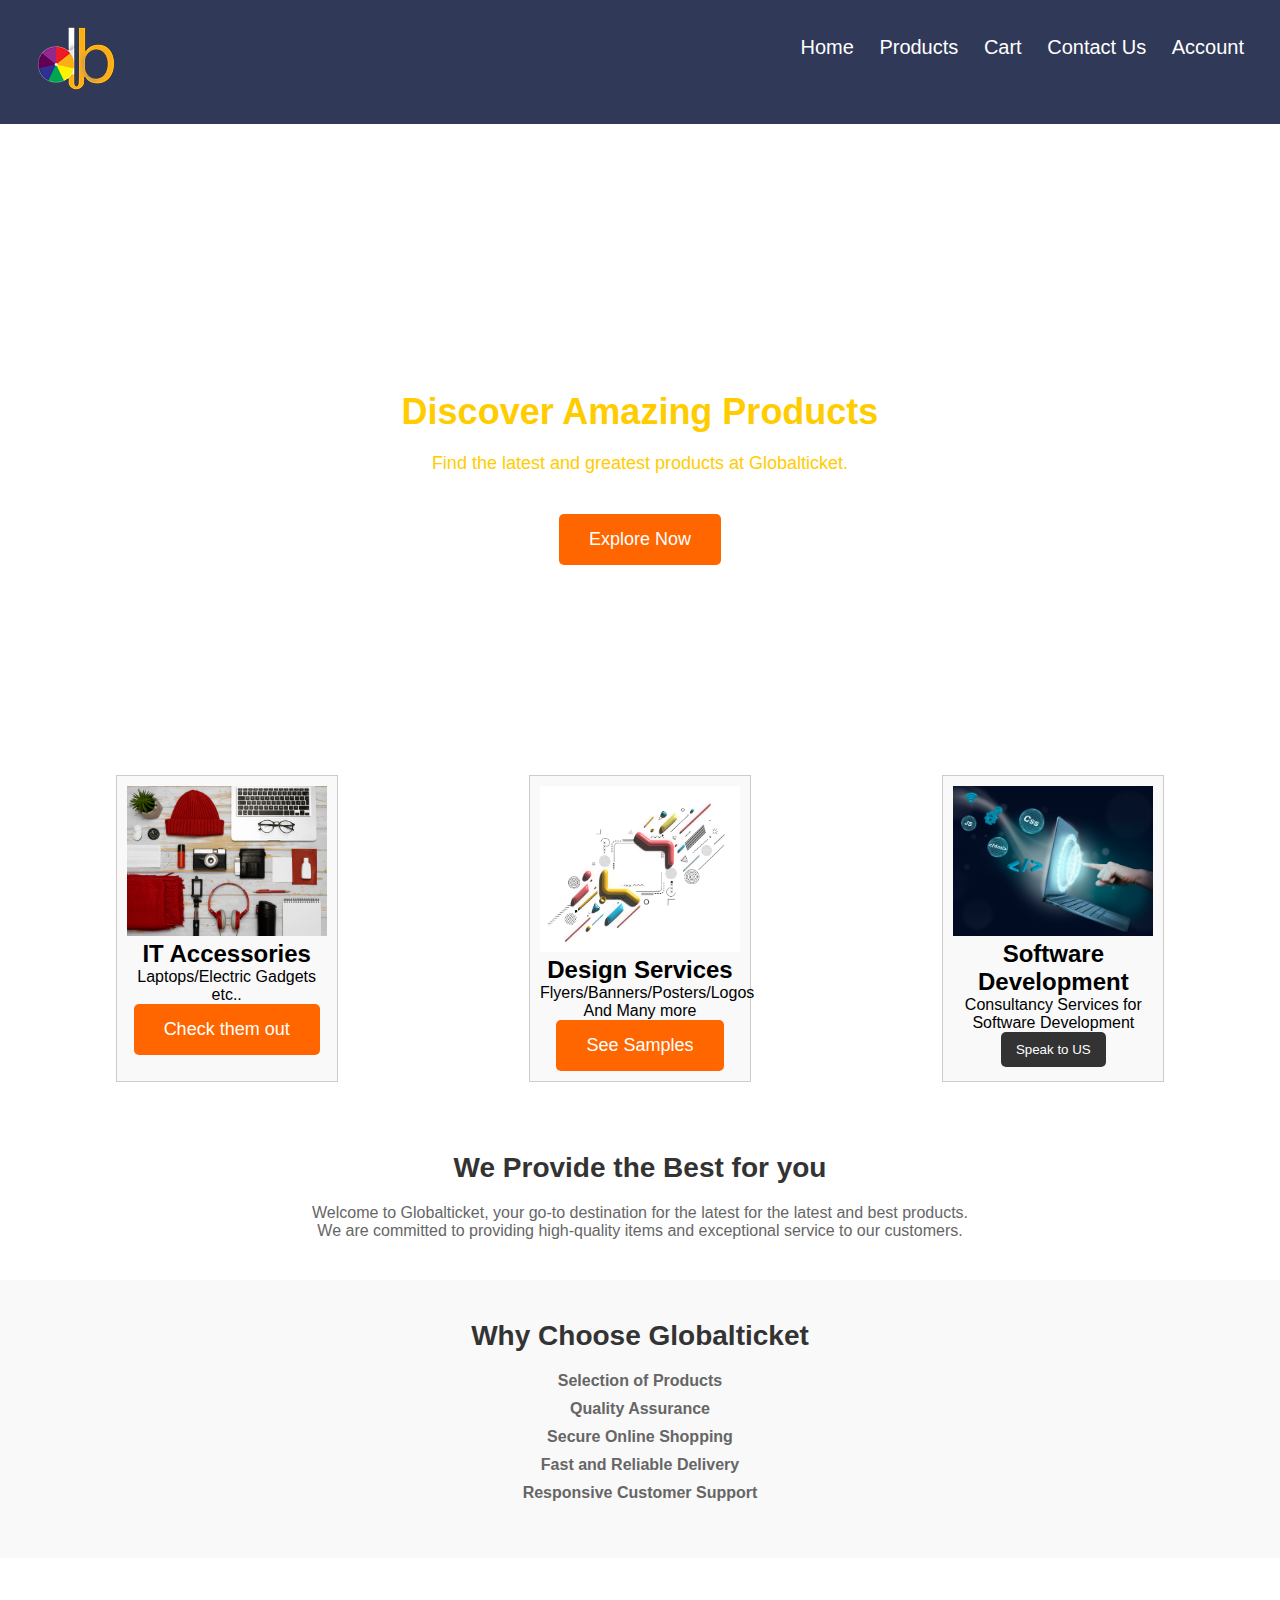
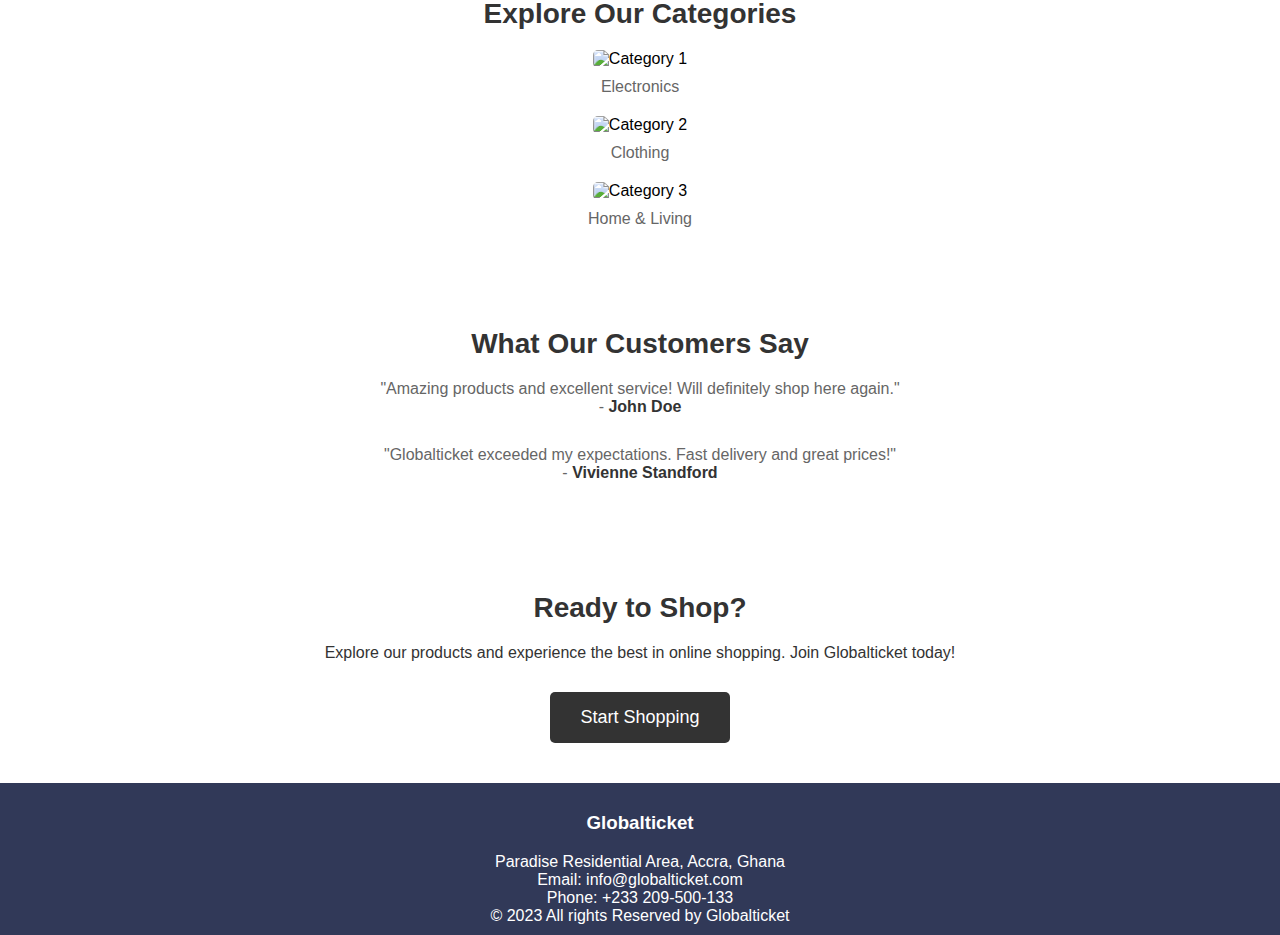
==== commit b8fb244d: "Updated home page" ====
--- a/index.html
+++ b/index.html
@@ -121,11 +121,11 @@
         <h2>What Our Customers Say</h2>
         <div class="testimonial">
             <p>"Amazing products and excellent service! Will definitely shop here again."</p>
-            <p>- John Doe</p>
+            <p>-<strong> John Doe</strong></p>
         </div>
         <div class="testimonial">
             <p>"Globalticket exceeded my expectations. Fast delivery and great prices!"</p>
-            <p>- Vivienne Standford</p>
+            <p>- <strong>Vivienne Standford</strong></p>
         </div>
     </section>
 
